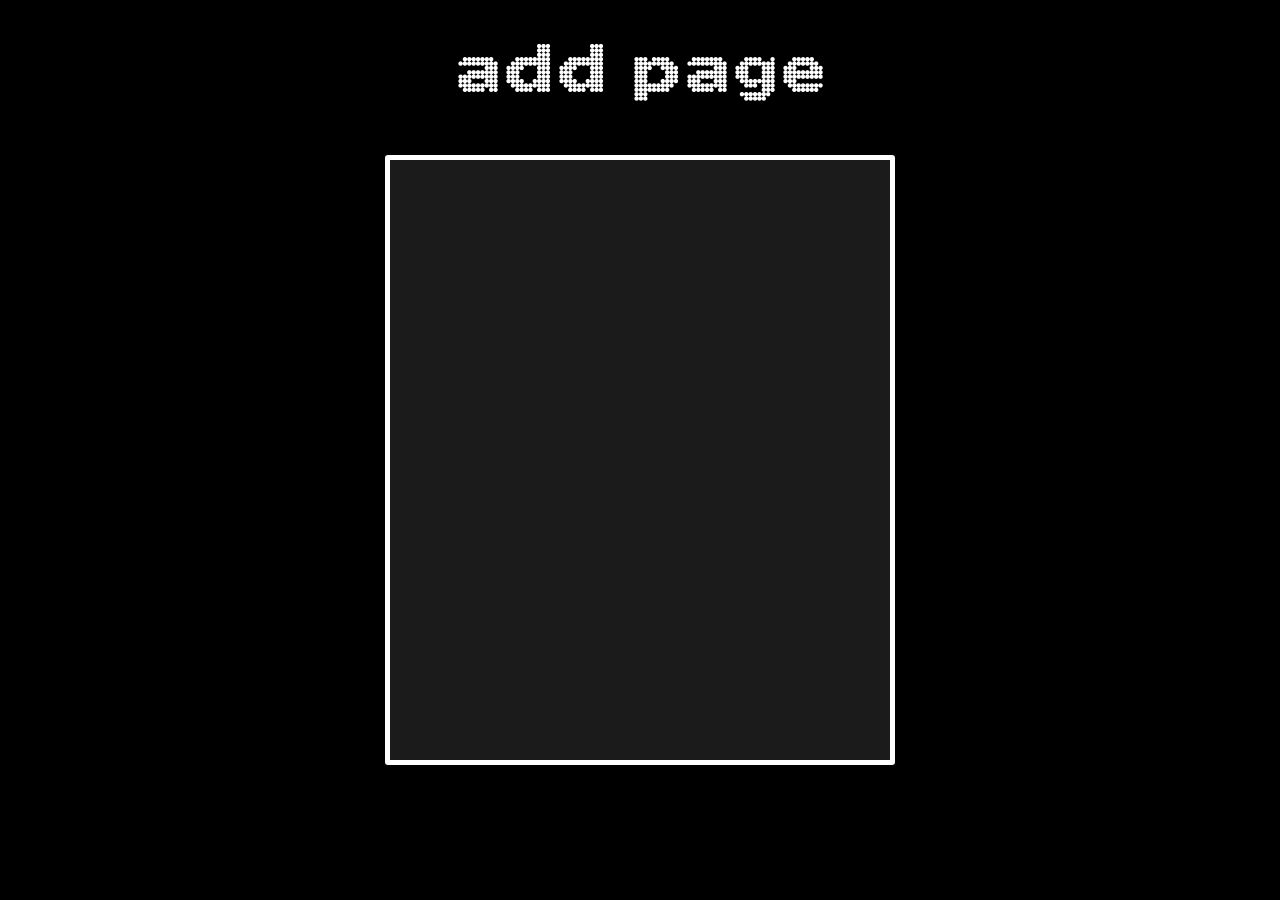
==== addProjectPage.html @ 7796b81e "Add files via upload" ====
<!DOCTYPE html>
<html lang="en">
<head>
    <meta charset="UTF-8">
    <meta name="viewport" content="width=device-width, initial-scale=1.0">
    <title>addProjectPage</title>
    <link href="style.css" rel="stylesheet">
</head>
<body class="addPageBody">
    <h1 class="header">add page</h1>
    <div class="addProjectCard"></div>
</body>
</html>
---- style.css ----
body{
    display: flex;
    align-items: center;
    justify-content: center;
    background-color: black;
    flex-direction: column;
}
.addPageBody{
    background-color: black;
}
.header{
    color: white;
    font-family: Array-SemiboldWide;
    font-size: 70px;
    margin-top: 20px;
}
.Planning{
    color: rgb(102, 255, 102);
}
#ProjectOverview{
    display: flex;
    flex-direction: row;  
    
}
.Projects{
    width: 320px;
    height: 200px;
    border: white 5px solid;
    border-radius: 3px;
    margin: 20px;
    padding: 10px;
    display: flex;
    flex-direction: column;
    position: relative;
    background-color: rgb(27, 27, 27);
    transition: transform 0.2s ease;
}
.ProjectTitle{
    font-family: Archivo-Bold;
    font-size: 30px;
    color: #E06C75;
    margin-left: 10px;
    margin-top: 0;
    margin-bottom: 5px;
}
.let{
    color: #C678DD;
}
.equal{
    color: #56B6C2;
}
.StatusDot{
    margin: 10px;
    width: 10px;
    height: 10px;
    border: rgb(8, 161, 8) 5px solid;
    border-radius: 50%;
    background-color: rgb(8, 161, 8);
    position: absolute;
    top: 0;
    right: 0
}
.projectDescription{
    color: #98C379;
    font-family: Archivo-Bold;
    margin: 0;
    width: 250px;
    margin-left: 10px;
}
.dueDate{
    color: #7F848E;
    font-family: Archivo-Bold;
    position: absolute;
    bottom: 0;
    right: 0;
    margin: 10px;
    margin-bottom: 0;
}
.addProjectCard{
    width: 500px;
    height: 600px;
    border: white 5px solid;
    border-radius: 3px;
    background-color: rgb(27, 27, 27)
}
@font-face {
  font-family: 'Archivo-Bold';
  src: url('Fonts/WEB/fonts/Archivo-Bold.woff2') format('woff2'),
       url('Fonts/WEB/fonts/Archivo-Bold.woff') format('woff'),
       url('Fonts/WEB/fonts/Archivo-Bold.ttf') format('truetype');
  font-weight: 700;
  font-display: swap;
  font-style: normal;
}
@font-face {
  font-family: 'Array-SemiboldWide';
  src: url('Fonts/WEB/fonts/Array-SemiboldWide.woff2') format('woff2');
  font-weight: 600;
  font-display: swap;
  font-style: normal;
}
@media (max-width: 600px){
    #ProjectOverview{
    display: flex;
    flex-direction: column; 
}
    .header{
        font-size: 50px;
        margin-bottom: 0;
    }
}
.Projects:hover{
    transform: scale(1.1);
}
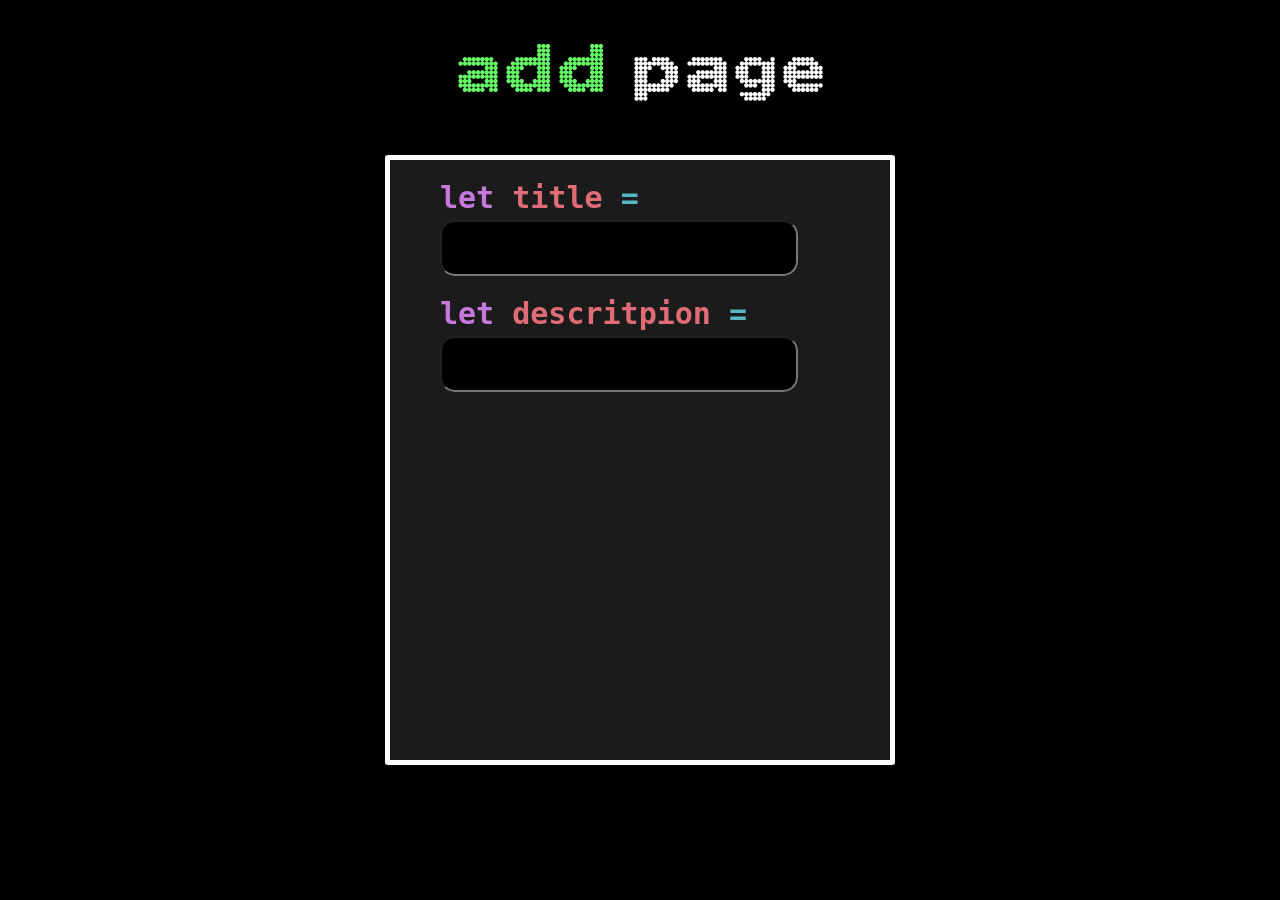
==== commit 8f820944: "Add files via upload" ====
--- a/addProjectPage.html
+++ b/addProjectPage.html
@@ -7,7 +7,10 @@
     <link href="style.css" rel="stylesheet">
 </head>
 <body class="addPageBody">
-    <h1 class="header">add page</h1>
-    <div class="addProjectCard"></div>
+    <h1 class="header"><span class="add">add</span> page</h1>
+    <div class="addProjectCard">
+        <label class="label"><span class="let">let</span> title <span class="equal">=</span></label><input class="input">
+        <label class="label"><span class="let">let</span> descritpion <span class="equal">=</span></label><input class="input">
+    </div>
 </body>
 </html>
--- a/style.css
+++ b/style.css
@@ -36,7 +36,7 @@
     transition: transform 0.2s ease;
 }
 .ProjectTitle{
-    font-family: Archivo-Bold;
+    font-family: 'JetBrains Mono', 'Fira Code', 'SF Mono', 'Menlo', 'Consolas', monospace;
     font-size: 30px;
     color: #E06C75;
     margin-left: 10px;
@@ -48,6 +48,9 @@
 }
 .equal{
     color: #56B6C2;
+}
+.add{
+    color: rgb(102, 255, 102);
 }
 .StatusDot{
     margin: 10px;
@@ -62,14 +65,14 @@
 }
 .projectDescription{
     color: #98C379;
-    font-family: Archivo-Bold;
+    font-family: 'JetBrains Mono', 'Fira Code', 'SF Mono', 'Menlo', 'Consolas', monospace;
     margin: 0;
     width: 250px;
     margin-left: 10px;
 }
 .dueDate{
     color: #7F848E;
-    font-family: Archivo-Bold;
+    font-family: 'JetBrains Mono', 'Fira Code', 'SF Mono', 'Menlo', 'Consolas', monospace;
     position: absolute;
     bottom: 0;
     right: 0;
@@ -77,11 +80,33 @@
     margin-bottom: 0;
 }
 .addProjectCard{
+    display: flex;
+    flex-direction: column;
     width: 500px;
     height: 600px;
     border: white 5px solid;
     border-radius: 3px;
     background-color: rgb(27, 27, 27)
+}
+.label{
+    font-family: 'JetBrains Mono', 'Fira Code', 'SF Mono', 'Menlo', 'Consolas', monospace;
+    font-size: 30px;
+    font-weight: bold;
+    color: #E06C75;
+    margin: 20px;
+    margin-left: 50px;
+    margin-bottom: 5px;
+}
+.input{
+    border-radius: 15px;
+    height: 50px;
+    width: 350px;
+    background-color: black;
+    color:  #98C379;
+    margin-left: 50px;
+    outline: none;
+    font-family: 'JetBrains Mono', 'Fira Code', 'SF Mono', 'Menlo', 'Consolas', monospace;
+    font-size: 30px;
 }
 @font-face {
   font-family: 'Archivo-Bold';
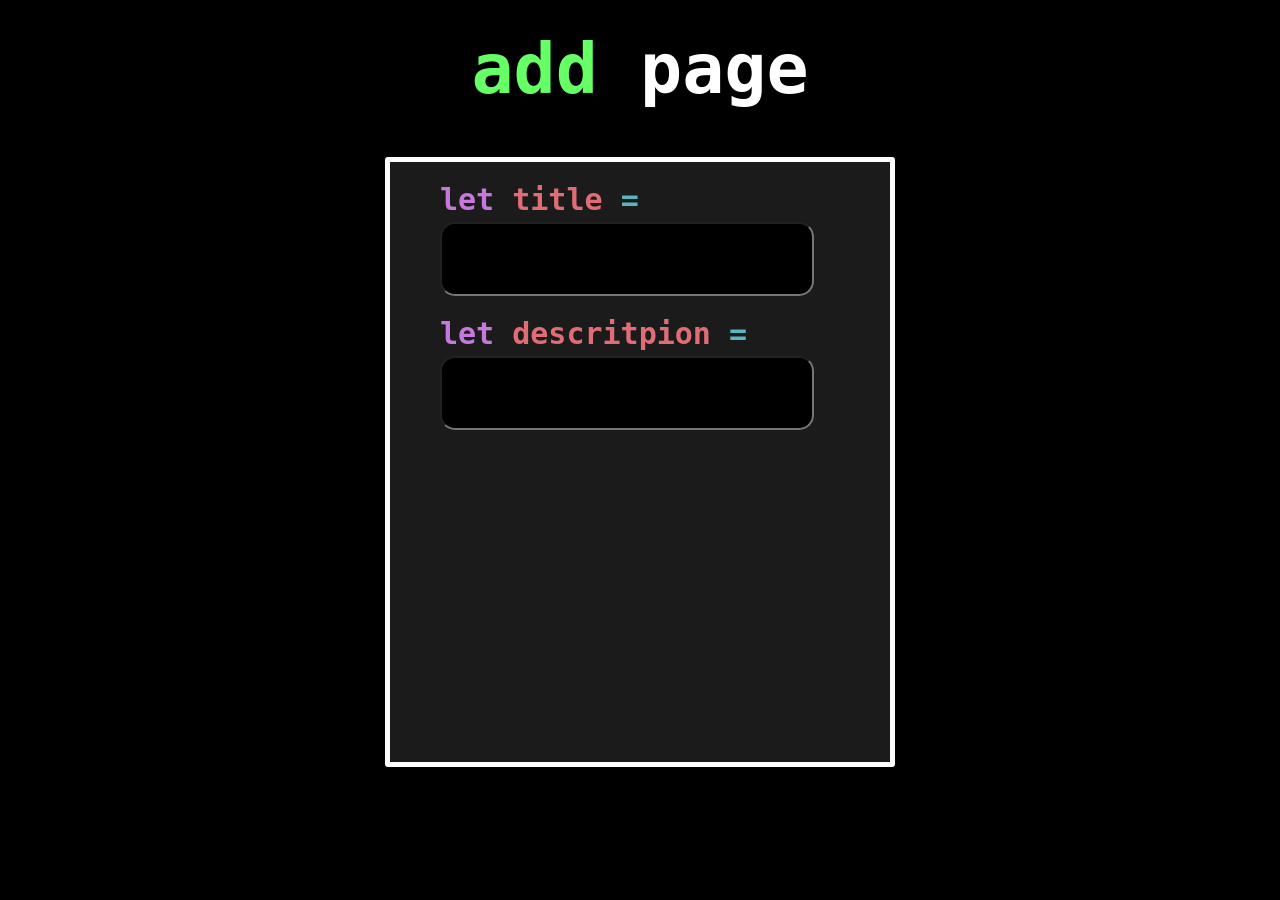
==== commit dbed0c61: "Add files via upload" ====
--- a/addProjectPage.html
+++ b/addProjectPage.html
@@ -9,8 +9,8 @@
 <body class="addPageBody">
     <h1 class="header"><span class="add">add</span> page</h1>
     <div class="addProjectCard">
-        <label class="label"><span class="let">let</span> title <span class="equal">=</span></label><input class="input">
-        <label class="label"><span class="let">let</span> descritpion <span class="equal">=</span></label><input class="input">
+        <label class="label"><span class="keyword">let</span> title <span class="equal">=</span></label><input class="input">
+        <label class="label"><span class="keyword">let</span> descritpion <span class="equal">=</span></label><input class="input">
     </div>
 </body>
 </html>
--- a/style.css
+++ b/style.css
@@ -10,7 +10,13 @@
 }
 .header{
     color: white;
-    font-family: Array-SemiboldWide;
+    font-family: 'JetBrains Mono', 'Fira Code', 'SF Mono', 'Menlo', 'Consolas', monospace;
+    font-size: 70px;
+    margin-top: 20px;
+}
+.closingBracket{
+    color: white;
+    font-family: 'JetBrains Mono', 'Fira Code', 'SF Mono', 'Menlo', 'Consolas', monospace;
     font-size: 70px;
     margin-top: 20px;
 }
@@ -19,7 +25,11 @@
 }
 #ProjectOverview{
     display: flex;
-    flex-direction: row;  
+    flex-direction: row;
+    flex-wrap: wrap;
+    justify-content: center;
+    max-width: 1800px;
+    width: 100%;
     
 }
 .Projects{
@@ -43,8 +53,14 @@
     margin-top: 0;
     margin-bottom: 5px;
 }
-.let{
+.keyword{
     color: #C678DD;
+}
+.functionName{
+    color: #E06C75;
+}
+.brackets{
+    color: #56B6C2
 }
 .equal{
     color: #56B6C2;
@@ -107,6 +123,22 @@
     outline: none;
     font-family: 'JetBrains Mono', 'Fira Code', 'SF Mono', 'Menlo', 'Consolas', monospace;
     font-size: 30px;
+    padding: 10px;
+}
+.addButton{
+    border: white 5px solid;
+    border-radius: 3px;
+    position: absolute;
+    right: 0;
+    bottom: 0;    
+    color: white;
+    font-size: 40px;
+    text-decoration: none;
+    background-color: rgb(27, 27, 27);
+    margin: 20px;
+    padding: 10px;
+    transition: transform 0.2s ease;
+    font-family: 'JetBrains Mono', 'Fira Code', 'SF Mono', 'Menlo', 'Consolas', monospace;;
 }
 @font-face {
   font-family: 'Archivo-Bold';
@@ -133,7 +165,15 @@
         font-size: 50px;
         margin-bottom: 0;
     }
+    .ProjectTitle{
+        font-size: 25px;
+        margin-bottom: 10px;
+    }
 }
 .Projects:hover{
-    transform: scale(1.1);
+    transform: translateY(-10px) scale(1.1);
+    border-color: #56B6C2;
+}
+.addButton:hover{
+    transform: scale(1.1)
 }
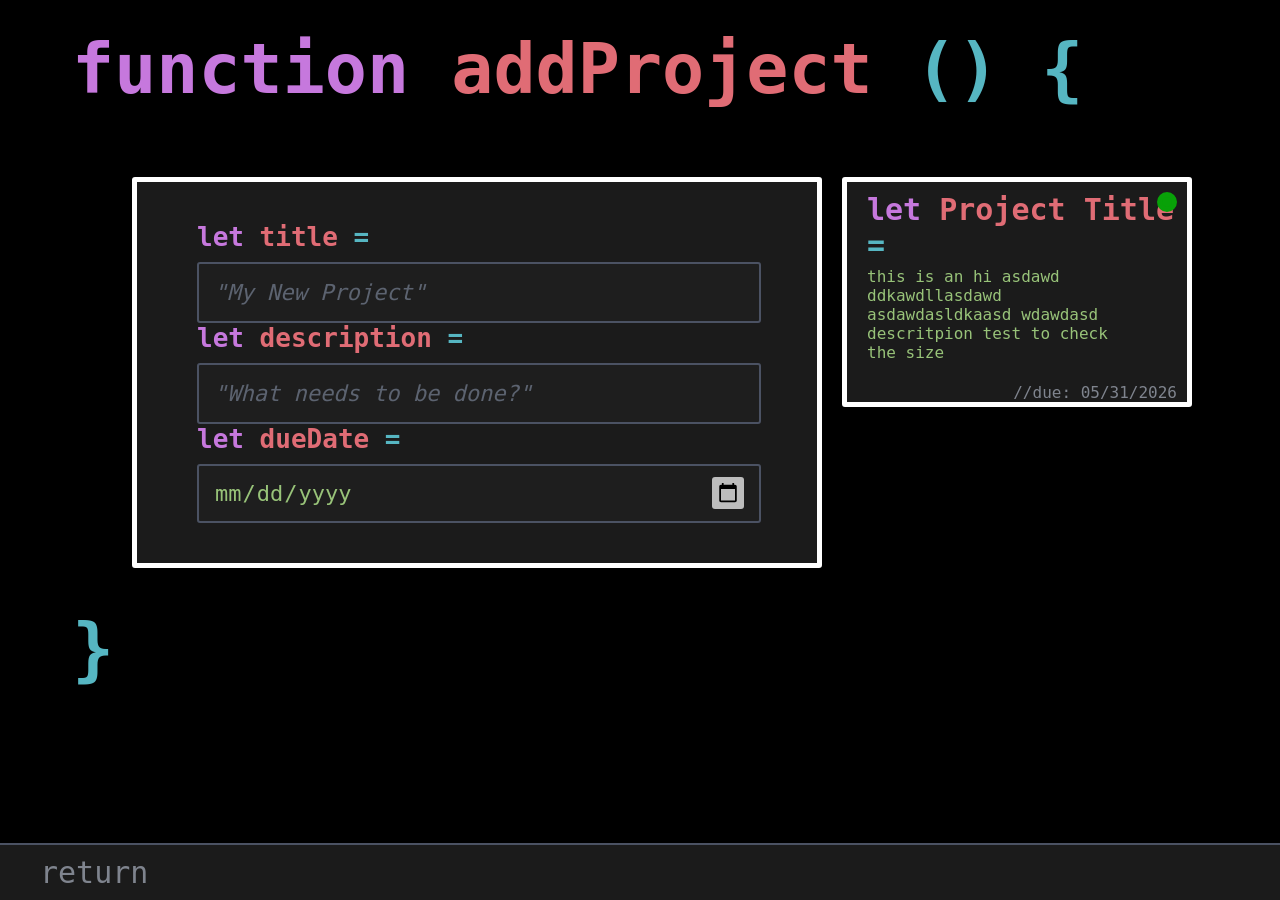
==== commit 364b3dc4: "Add files via upload" ====
--- a/addProjectPage.html
+++ b/addProjectPage.html
@@ -1,5 +1,6 @@
 <!DOCTYPE html>
 <html lang="en">
+
 <head>
     <meta charset="UTF-8">
     <meta name="viewport" content="width=device-width, initial-scale=1.0">
@@ -7,10 +8,33 @@
     <link href="style.css" rel="stylesheet">
 </head>
 <body class="addPageBody">
-    <h1 class="header"><span class="add">add</span> page</h1>
+    <h1 class="header"><span class="keyword">function</span> 
+        <span class="functionName">addProject</span> 
+        <span class="brackets">() {</span></h1>
+<div class="mainpart">
     <div class="addProjectCard">
-        <label class="label"><span class="keyword">let</span> title <span class="equal">=</span></label><input class="input">
-        <label class="label"><span class="keyword">let</span> descritpion <span class="equal">=</span></label><input class="input">
+        <label class="label"><span class="keyword">let</span> title <span class="equal">=</span></label>
+        <input class="input" placeholder='"My New Project"'>
+        <label class="label"><span class="keyword">let</span> description <span class="equal">=</span></label>
+        <input class="input" placeholder='"What needs to be done?"'>
+        <label class="label"><span class="keyword">let</span> dueDate <span class="equal">=</span></label>
+        <input class="input" type="date">
     </div>
+
+        <div class="Projects">
+            <h1 class="ProjectTitle"><span class="keyword">let</span> Project Title <span class="equal">=</span></h1>
+            <span class="StatusDot"></span>
+            <p class="projectDescription">this is an hi asdawd ddkawdllasdawd asdawdasldkaasd wdawdasd descritpion test to check the size</p>
+            <p class="dueDate">//due: 05/31/2026</p>
+        </div>
+
+
+</div>
+    <h1 class="closingBracket"><span class="brackets">}</span></h1>
+    
+    <div class="functionBar">
+    <a href="index.html" class="returnButton"><span>return</span></a>
+        </div>
+
 </body>
 </html>
--- a/style.css
+++ b/style.css
@@ -1,9 +1,10 @@
 body{
     display: flex;
-    align-items: center;
+    align-items: flex-start;
     justify-content: center;
     background-color: black;
     flex-direction: column;
+    padding-left: 5%;
 }
 .addPageBody{
     background-color: black;
@@ -19,6 +20,7 @@
     font-family: 'JetBrains Mono', 'Fira Code', 'SF Mono', 'Menlo', 'Consolas', monospace;
     font-size: 70px;
     margin-top: 20px;
+    margin-bottom: 0;
 }
 .Planning{
     color: rgb(102, 255, 102);
@@ -29,14 +31,14 @@
     flex-wrap: wrap;
     justify-content: center;
     max-width: 1800px;
-    width: 100%;
-    
+    width: 100%;  
 }
 .Projects{
     width: 320px;
     height: 200px;
     border: white 5px solid;
     border-radius: 3px;
+    margin-left: 5%;
     margin: 20px;
     padding: 10px;
     display: flex;
@@ -98,47 +100,74 @@
 .addProjectCard{
     display: flex;
     flex-direction: column;
-    width: 500px;
-    height: 600px;
+    justify-content: center;
+    width: 600px;
+    height: auto;
+    padding: 40px;
     border: white 5px solid;
     border-radius: 3px;
-    background-color: rgb(27, 27, 27)
+    background-color: rgb(27, 27, 27);
+    box-shadow: 0 20px 40px rgba(0, 0, 0, 0.7);
+    margin-left: 5%;
+    margin-top: 20px;
+    margin-bottom: 20px;
 }
 .label{
     font-family: 'JetBrains Mono', 'Fira Code', 'SF Mono', 'Menlo', 'Consolas', monospace;
-    font-size: 30px;
+    font-size: 26px;
     font-weight: bold;
     color: #E06C75;
+    margin-left: 20px;
+    margin-bottom: 10px;
+}
+.input{
+    border: #4B5263 2px solid;
+    border-radius: 3px;
+    height: 55px;
+    width: calc(100% - 70px);
+    background-color: #1e1e1e;
+    color: #98C379;
+    margin-left: 20px;
+    padding-left: 15px;
+    padding-right: 15px;
+    outline: none;
+    font-family: 'JetBrains Mono', 'Fira Code', 'SF Mono', 'Menlo', 'Consolas', monospace;
+    font-size: 22px;
+    transition: border-color 0.2s ease, box-shadow 0.2s ease;
+}
+.addButton{
+    color: #7F848E;
+    font-size: 30px;
+    text-decoration: none;
     margin: 20px;
-    margin-left: 50px;
-    margin-bottom: 5px;
-}
-.input{
-    border-radius: 15px;
-    height: 50px;
-    width: 350px;
-    background-color: black;
-    color:  #98C379;
-    margin-left: 50px;
-    outline: none;
-    font-family: 'JetBrains Mono', 'Fira Code', 'SF Mono', 'Menlo', 'Consolas', monospace;
+    padding: 10px;
+    transition: transform 0.2s ease;
+    font-family: 'JetBrains Mono', 'Fira Code', 'SF Mono', 'Menlo', 'Consolas', monospace;;
+}
+.returnButton{
+    color: #7F848E;
     font-size: 30px;
-    padding: 10px;
-}
-.addButton{
-    border: white 5px solid;
-    border-radius: 3px;
-    position: absolute;
-    right: 0;
-    bottom: 0;    
-    color: white;
-    font-size: 40px;
     text-decoration: none;
     background-color: rgb(27, 27, 27);
     margin: 20px;
     padding: 10px;
     transition: transform 0.2s ease;
     font-family: 'JetBrains Mono', 'Fira Code', 'SF Mono', 'Menlo', 'Consolas', monospace;;
+}
+.mainpart{
+    display: flex;
+    flex-direction: row;
+    width: 100%;
+}
+.functionBar{
+    width: 100%;
+    background-color: rgb(27, 27, 27);;
+    position: fixed;
+    bottom: 0;
+    left: 0;
+    padding: 10px;
+    margin: 0;
+    border-top: #4B5263 2px solid;
 }
 @font-face {
   font-family: 'Archivo-Bold';
@@ -173,7 +202,39 @@
 .Projects:hover{
     transform: translateY(-10px) scale(1.1);
     border-color: #56B6C2;
+    cursor: pointer;
 }
 .addButton:hover{
-    transform: scale(1.1)
+    transform: translateY(-5px) scale(1.05);
+    border-color:  #C678DD;
+}
+.returnButton:hover{
+    transform: translateY(-5px) scale(1.05);
+    border-color: #E06C75;
+    color: #E06C75
+}
+.addButton:hover .functionHover{
+    color: #C678DD;
+}
+.addButton:hover .functionNameHover{
+    color:  #E06C75;
+}
+.addButton:hover .bracketHover{
+    color:  #56B6C2;
+}
+.input:focus{
+    border-color: #56B6C2;
+    box-shadow: 0 0 10px rgba(86, 182, 194, 0.3);
+    background-color: black;
+}
+.input::placeholder{
+    color: #5c6370;
+    font-style: italic;
+}
+input[type="date"]::-webkit-calendar-picker-indicator{
+    background-color: #56B6C2;
+    padding: 5px;
+    border-radius: 3px;
+    cursor: pointer;
+    filter: invert(0%) sepia(100%) saturate(0%) hue-rotate(0deg) brightness(100%) contrast(100%);
 }
